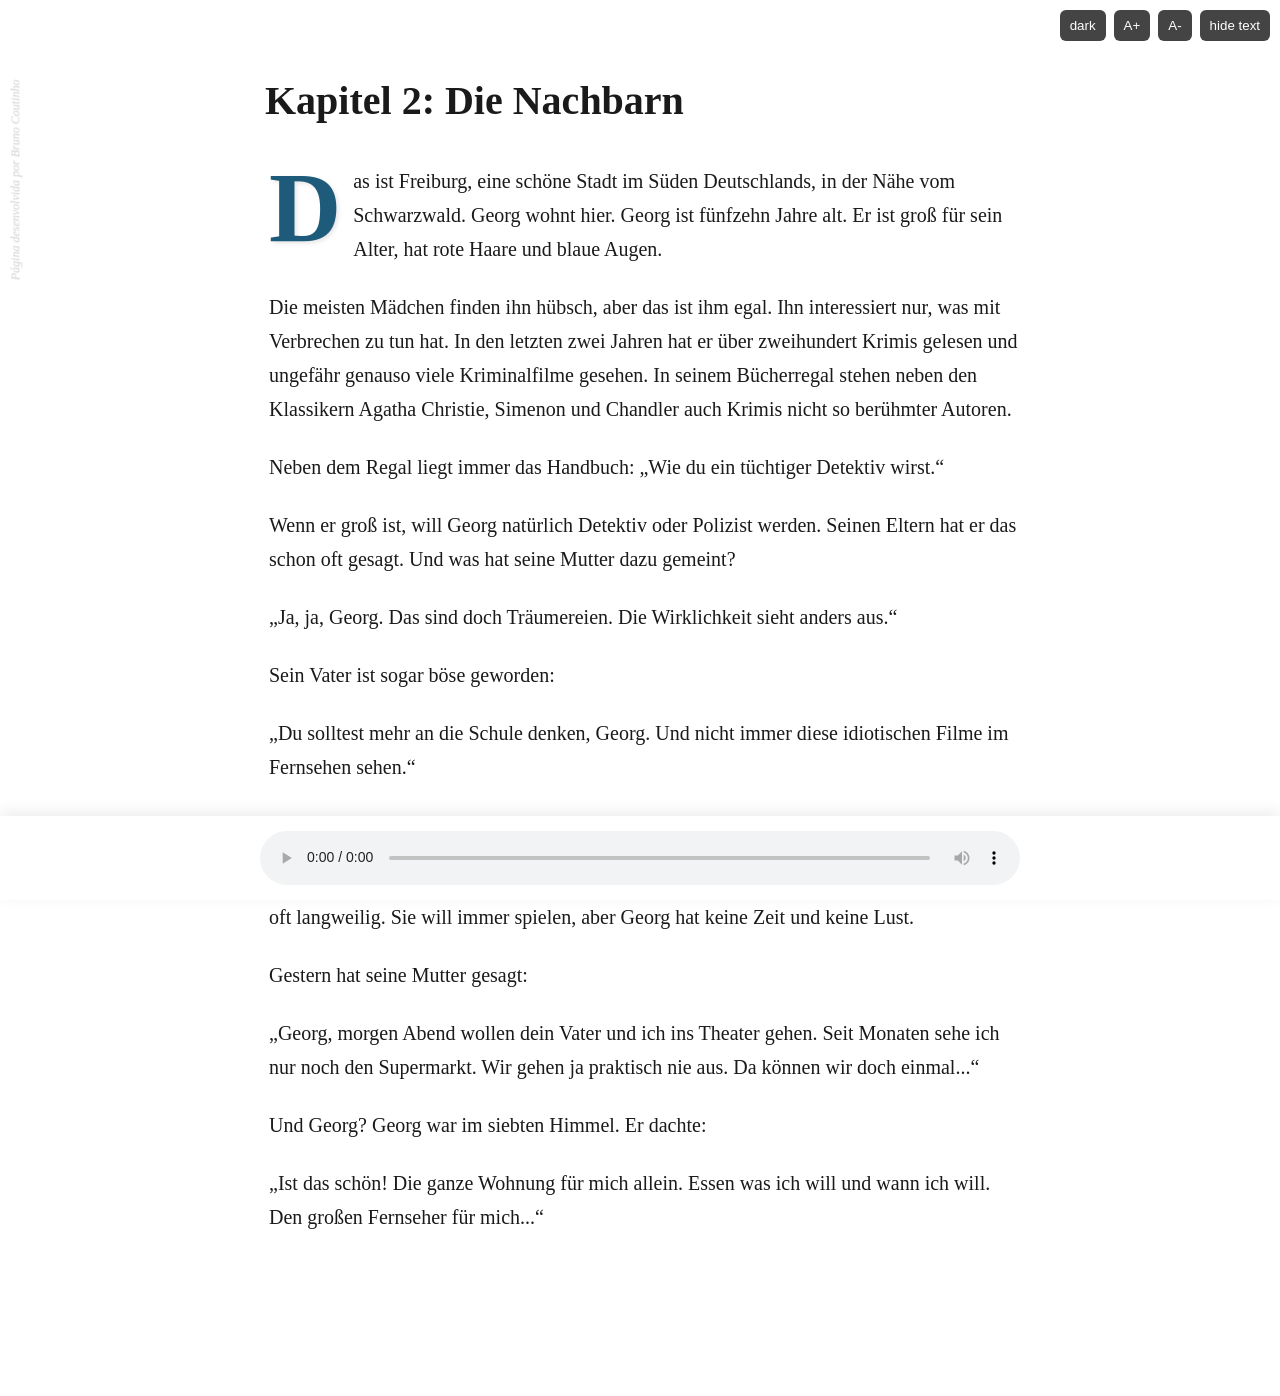
==== die-nachbarn/Kapitel_02/kapitel_02.html @ 5170377f "first commit" ====
<!DOCTYPE html>
<html lang="pt">

<head>
	<meta charset="UTF-8">
	<meta name="viewport" content="width=device-width, initial-scale=1">
	<link rel="stylesheet" href="../../css/styles.css">
	<script src="../../js/script.js" defer></script>
	<title>Kapitel 2: Die Nachbarn</title>
</head>

<body>

	<div class="controls">
		<button onclick="toggleDark()">dark</button>
		<button onclick="fontPlus()">A+</button>
		<button onclick="fontMinus()">A-</button>
		<button onclick="toggleText()" id="btnToggleText">hide text</button>
	</div>

	<div class="container" id="text">
		<h1>Kapitel 2: Die Nachbarn</h1>

        <div id="audioIcon" style="display: none;">
			🎧
		</div>

        <div id="textContent">
			<p class="segment dropcap" data-start="23" data-end="38">
				Das ist Freiburg, eine schöne Stadt im Süden Deutschlands, in der Nähe vom Schwarzwald. Georg wohnt hier. Georg ist fünfzehn Jahre alt. Er ist groß für sein Alter, hat rote Haare und blaue Augen.
			</p>

			<p class="segment" data-start="39" data-end="66">
				Die meisten Mädchen finden ihn hübsch, aber das ist ihm egal. Ihn interessiert nur, was mit Verbrechen zu tun hat. In den letzten zwei Jahren hat er über zweihundert Krimis gelesen und ungefähr genauso viele Kriminalfilme gesehen. In seinem Bücherregal stehen neben den Klassikern Agatha Christie, Simenon und
				Chandler auch Krimis nicht so berühmter Autoren.
			</p>

			<p class="segment" data-start="67" data-end="72">
				Neben dem Regal liegt immer das Handbuch: „Wie du ein tüchtiger Detektiv wirst.“
			</p>

			<p class="segment" data-start="73" data-end="83">
				Wenn er groß ist, will Georg natürlich Detektiv oder Polizist werden. Seinen Eltern hat er das schon oft
				gesagt. Und was hat seine Mutter dazu gemeint?
			</p>

			<p class="segment" data-start="84" data-end="90">
				„Ja, ja, Georg. Das sind doch Träumereien. Die Wirklichkeit sieht anders aus.“
			</p>

			<p class="segment" data-start="91" data-end="94">
				Sein Vater ist sogar böse geworden:
			</p>

			<p class="segment" data-start="95" data-end="100">
				„Du solltest mehr an die Schule denken, Georg. Und nicht immer diese idiotischen Filme im Fernsehen sehen.“
			</p>

			<p class="segment" data-start="101" data-end="104">
				Niemand versteht ihn in dieser Familie. Armer Georg!
			</p>

			<p class="segment" data-start="105" data-end="120">
				Georg hat eine Schwester. Sie heißt Ute. Sie ist fünf. Georg mag sie gern, aber er findet sie oft
				langweilig. Sie will immer spielen, aber Georg hat keine Zeit und keine Lust.
			</p>

			<p class="segment" data-start="121" data-end="123">
				Gestern hat seine Mutter gesagt:
			</p>

			<p class="segment" data-start="124" data-end="137">
				„Georg, morgen Abend wollen dein Vater und ich ins Theater gehen. Seit Monaten sehe ich nur noch den
				Supermarkt. Wir gehen ja praktisch nie aus. Da können wir doch einmal...“
			</p>

			<p class="segment" data-start="138" data-end="143">
				Und Georg? Georg war im siebten Himmel. Er dachte:
			</p>

			<p class="segment" data-start="144" data-end="154">
				„Ist das schön! Die ganze Wohnung für mich allein. Essen was ich will und wann ich will. Den großen
				Fernseher für mich...“
			</p>
		</div>

        <p class="author">Página desenvolvida por Bruno Coutinho</p>
	</div>

	<div class="player">
		<audio id="audio" controls>
			<source src="Kapitel_01.mp3" type="audio/mpeg">
		</audio>
	</div>
</body>

</html>
---- css/styles.css ----
:root {
    --bg: #ffffff;
    --text: #1a1a1a;
    --accent: #444;
    --highlight: #fff3a0;
    --font-size: 20px;
    --maxwidth: 760px;
}

body.dark {
    --bg: #121212;
    --text: #eaeaea;
    --accent: #aaa;
    --highlight: #7a6a00;
}

body {
    background: var(--bg);
    color: var(--text);
    font-family: Georgia, serif;
    font-size: var(--font-size);
    line-height: 1.7;
    margin: 0;
    transition: 0.2s;
}

/* O padding esquerdo foi levemente aumentado para 30px para acomodar o texto lateral */
.container {
    max-width: var(--maxwidth);
    margin: auto;
    padding: 40px 20px 140px 30px; 
}


/* Nova Letra Capitular (Drop cap) */
.dropcap:first-letter {
    float: left;
    font-size: 5em;
    line-height: 0.8;
    padding-right: 12px;
    padding-top: 4px;
    font-family: "Playfair Display", "Times New Roman", serif;
    font-weight: bold;
    color: #1e5a7a;
    text-shadow: 2px 2px 4px rgba(0,0,0,0.1);
}

body.dark .dropcap:first-letter {
    color: #4da6ff;
}


/* Segmentos para karaoke */
.segment {
    margin-bottom: 1em;
    padding: 2px 4px;
    border-radius: 4px;
}

.active {
    background: var(--highlight);
}


/* Controles */
.controls {
    position: fixed;
    top: 10px;
    right: 10px;
    display: flex;
    gap: 8px;
    z-index: 1000;
}

button {
    border: none;
    padding: 8px 10px;
    background: var(--accent);
    color: white;
    border-radius: 6px;
    cursor: pointer;
}


/* Estilo do Ícone de Áudio (quando oculta o texto) */
#audioIcon {
    text-align: center;
    font-size: 6em;
    padding: 60px 0;
    color: var(--accent);
    animation: pulse 2s infinite ease-in-out;
}

@keyframes pulse {
    0% { transform: scale(1); }
    50% { transform: scale(1.05); }
    100% { transform: scale(1); }
}


/* Autoria a 90 graus na lateral esquerda */
.author {
    position: fixed;
    left: 5px; /* Fica bem no cantinho esquerdo */
    top: 20%; /* Alinha ao meio da tela */
    writing-mode: vertical-rl;
    transform: translateY(-50%) rotate(180deg);
    font-size: 0.75rem;
    color: var(--accent);
    opacity: 0.25; /* Muito discreto */
    margin: 0;
    font-style: italic;
    z-index: 999;
    white-space: nowrap; /* Impede que o texto quebre em várias linhas */
    user-select: none; /* Evita que o aluno selecione esse texto sem querer no mobile */
    transition: opacity 0.2s ease-in-out;
}

/* Quando passa o mouse (no PC), ele fica nítido */
.author:hover {
    opacity: 1;
}


/* Player Fixo no bottom com estilo aprimorado */
.player {
    position: fixed;
    bottom: 0;
    left: 0;
    width: 100%;
    padding: 15px 20px;
    background: var(--bg);
    box-shadow: 0 -4px 15px rgba(0, 0, 0, 0.08); 
    z-index: 1000;
    display: flex;
    justify-content: center;
    box-sizing: border-box;
    transition: 0.2s;
}

body.dark .player {
    box-shadow: 0 -4px 15px rgba(0, 0, 0, 0.4);
    border-top: 1px solid #222; 
}

audio {
    width: 100%;
    max-width: var(--maxwidth); 
    outline: none;
}

body.dark audio {
    filter: invert(1) hue-rotate(180deg);
}


/* --- AJUSTES PARA MOBILE --- */
@media (max-width: 600px) {
    .container {
        /* Aumenta o respiro na esquerda no celular para o capítulo não encostar na autoria */
        padding-left: 35px; 
    }
    
    .author {
        font-size: 0.65rem; /* Fonte um pouquinho menor em telas pequenas */
        left: 2px; /* Mais colado na borda */
    }

    .controls {
        /* Deixa os botões menores para caber melhor na tela do celular */
        transform: scale(0.9);
        transform-origin: top right;
    }
}
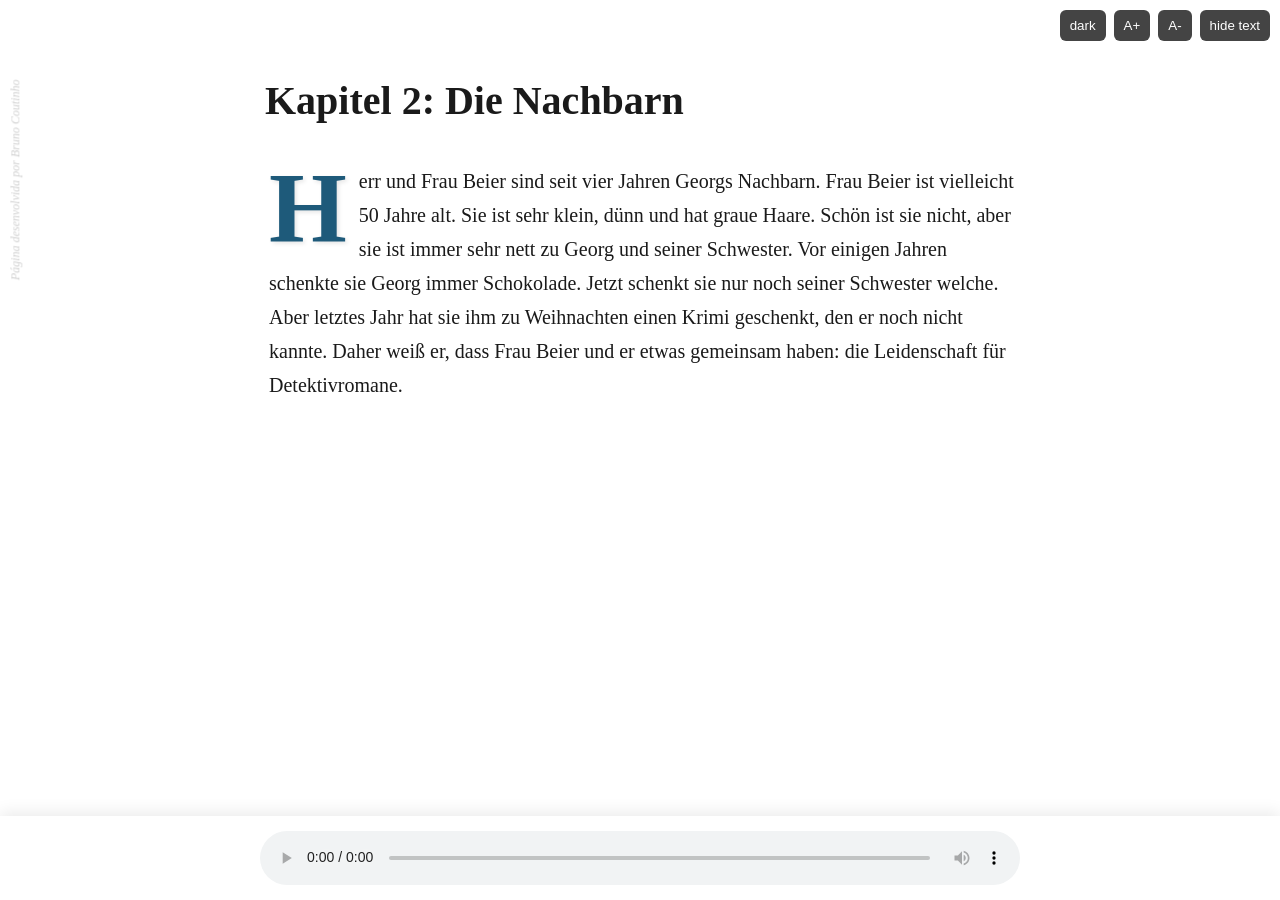
==== commit 327a8b3c: "started kapitel 2 - Die Nachbarn" ====
--- a/die-nachbarn/Kapitel_02/kapitel_02.html
+++ b/die-nachbarn/Kapitel_02/kapitel_02.html
@@ -26,62 +26,10 @@
 		</div>
 
         <div id="textContent">
-			<p class="segment dropcap" data-start="23" data-end="38">
-				Das ist Freiburg, eine schöne Stadt im Süden Deutschlands, in der Nähe vom Schwarzwald. Georg wohnt hier. Georg ist fünfzehn Jahre alt. Er ist groß für sein Alter, hat rote Haare und blaue Augen.
+			<p class="segment dropcap" data-start="3" data-end="43">
+				Herr und Frau Beier sind seit vier Jahren Georgs Nachbarn. Frau Beier ist vielleicht 50 Jahre alt. Sie ist sehr klein, dünn und hat graue Haare. Schön ist sie nicht, aber sie ist immer sehr nett zu Georg und seiner Schwester. Vor einigen Jahren schenkte sie Georg immer Schokolade. Jetzt schenkt sie nur noch seiner Schwester welche. Aber letztes Jahr hat sie ihm zu Weihnachten einen Krimi geschenkt, den er noch nicht kannte. Daher weiß er, dass Frau Beier und er etwas gemeinsam haben: die Leidenschaft für Detektivromane.
 			</p>
 
-			<p class="segment" data-start="39" data-end="66">
-				Die meisten Mädchen finden ihn hübsch, aber das ist ihm egal. Ihn interessiert nur, was mit Verbrechen zu tun hat. In den letzten zwei Jahren hat er über zweihundert Krimis gelesen und ungefähr genauso viele Kriminalfilme gesehen. In seinem Bücherregal stehen neben den Klassikern Agatha Christie, Simenon und
-				Chandler auch Krimis nicht so berühmter Autoren.
-			</p>
-
-			<p class="segment" data-start="67" data-end="72">
-				Neben dem Regal liegt immer das Handbuch: „Wie du ein tüchtiger Detektiv wirst.“
-			</p>
-
-			<p class="segment" data-start="73" data-end="83">
-				Wenn er groß ist, will Georg natürlich Detektiv oder Polizist werden. Seinen Eltern hat er das schon oft
-				gesagt. Und was hat seine Mutter dazu gemeint?
-			</p>
-
-			<p class="segment" data-start="84" data-end="90">
-				„Ja, ja, Georg. Das sind doch Träumereien. Die Wirklichkeit sieht anders aus.“
-			</p>
-
-			<p class="segment" data-start="91" data-end="94">
-				Sein Vater ist sogar böse geworden:
-			</p>
-
-			<p class="segment" data-start="95" data-end="100">
-				„Du solltest mehr an die Schule denken, Georg. Und nicht immer diese idiotischen Filme im Fernsehen sehen.“
-			</p>
-
-			<p class="segment" data-start="101" data-end="104">
-				Niemand versteht ihn in dieser Familie. Armer Georg!
-			</p>
-
-			<p class="segment" data-start="105" data-end="120">
-				Georg hat eine Schwester. Sie heißt Ute. Sie ist fünf. Georg mag sie gern, aber er findet sie oft
-				langweilig. Sie will immer spielen, aber Georg hat keine Zeit und keine Lust.
-			</p>
-
-			<p class="segment" data-start="121" data-end="123">
-				Gestern hat seine Mutter gesagt:
-			</p>
-
-			<p class="segment" data-start="124" data-end="137">
-				„Georg, morgen Abend wollen dein Vater und ich ins Theater gehen. Seit Monaten sehe ich nur noch den
-				Supermarkt. Wir gehen ja praktisch nie aus. Da können wir doch einmal...“
-			</p>
-
-			<p class="segment" data-start="138" data-end="143">
-				Und Georg? Georg war im siebten Himmel. Er dachte:
-			</p>
-
-			<p class="segment" data-start="144" data-end="154">
-				„Ist das schön! Die ganze Wohnung für mich allein. Essen was ich will und wann ich will. Den großen
-				Fernseher für mich...“
-			</p>
 		</div>
 
         <p class="author">Página desenvolvida por Bruno Coutinho</p>
@@ -89,7 +37,7 @@
 
 	<div class="player">
 		<audio id="audio" controls>
-			<source src="Kapitel_01.mp3" type="audio/mpeg">
+			<source src="Kapitel_02.mp3" type="audio/mpeg">
 		</audio>
 	</div>
 </body>
